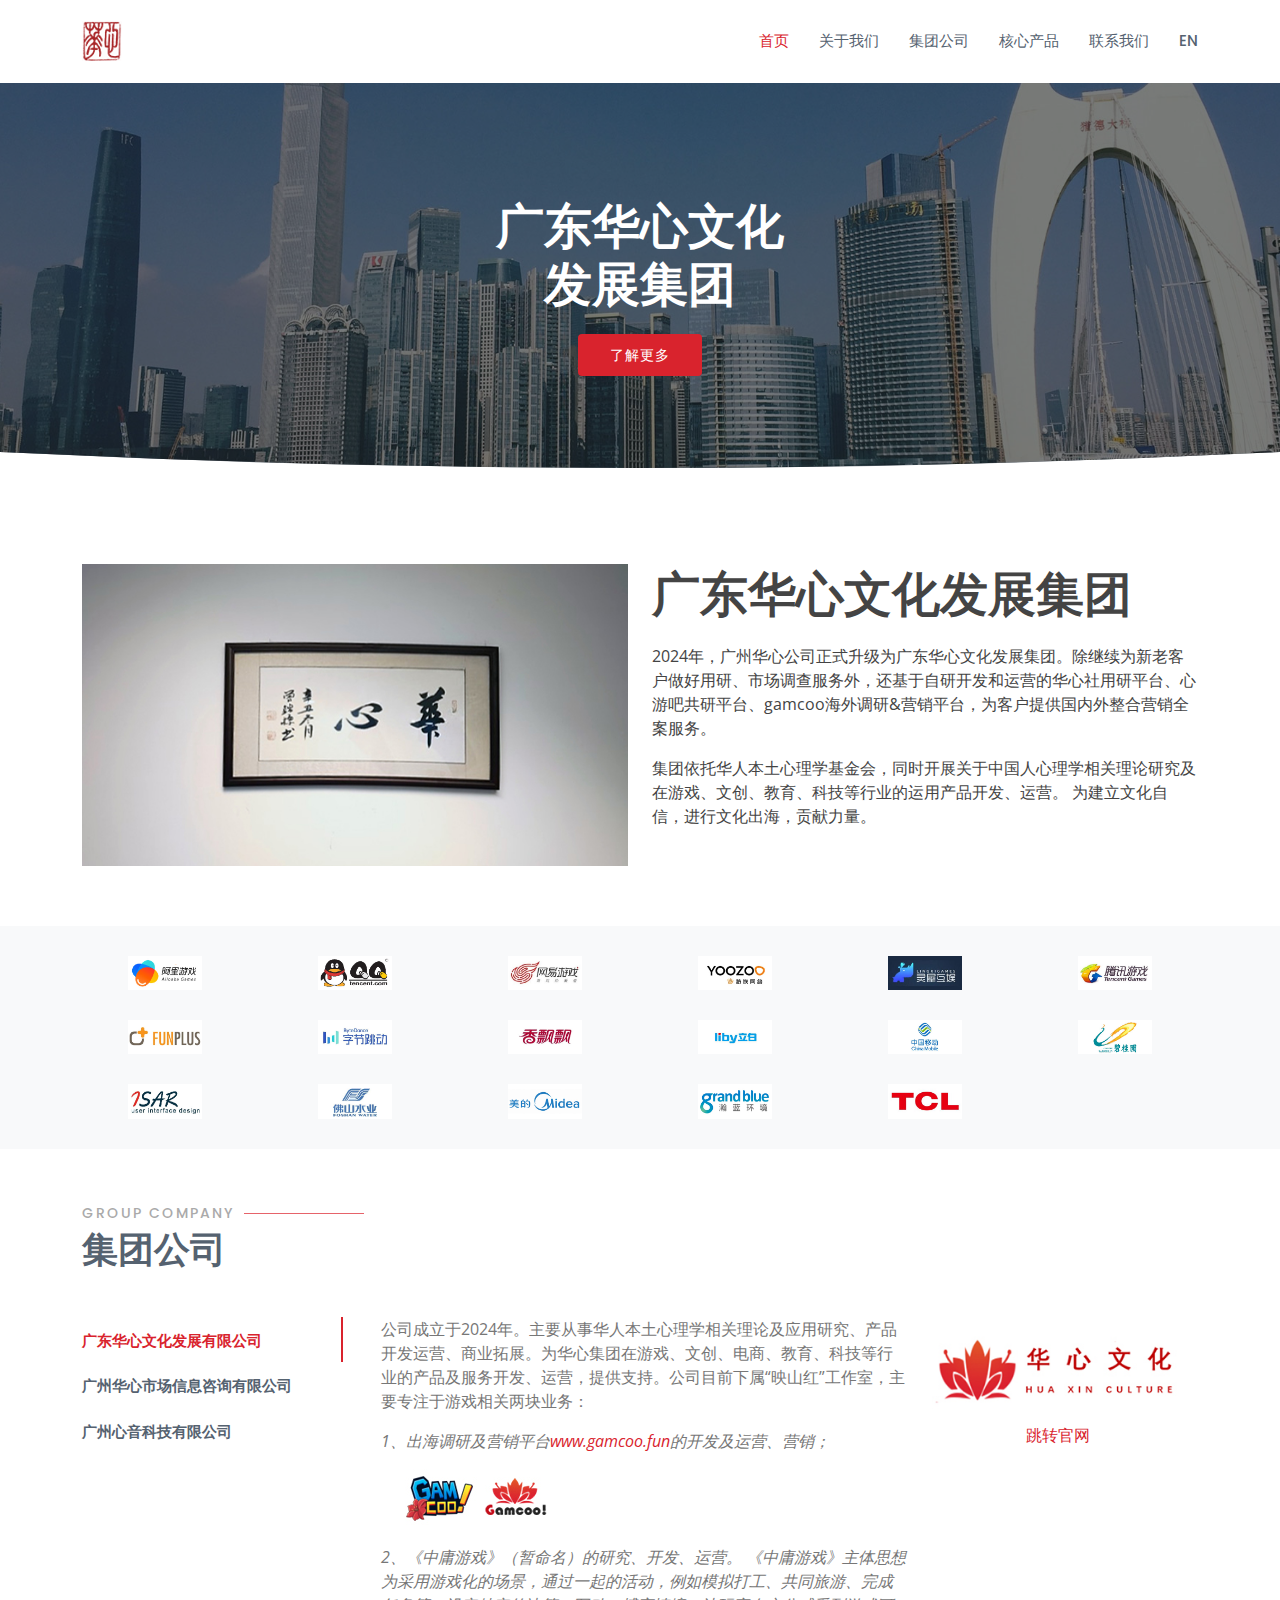
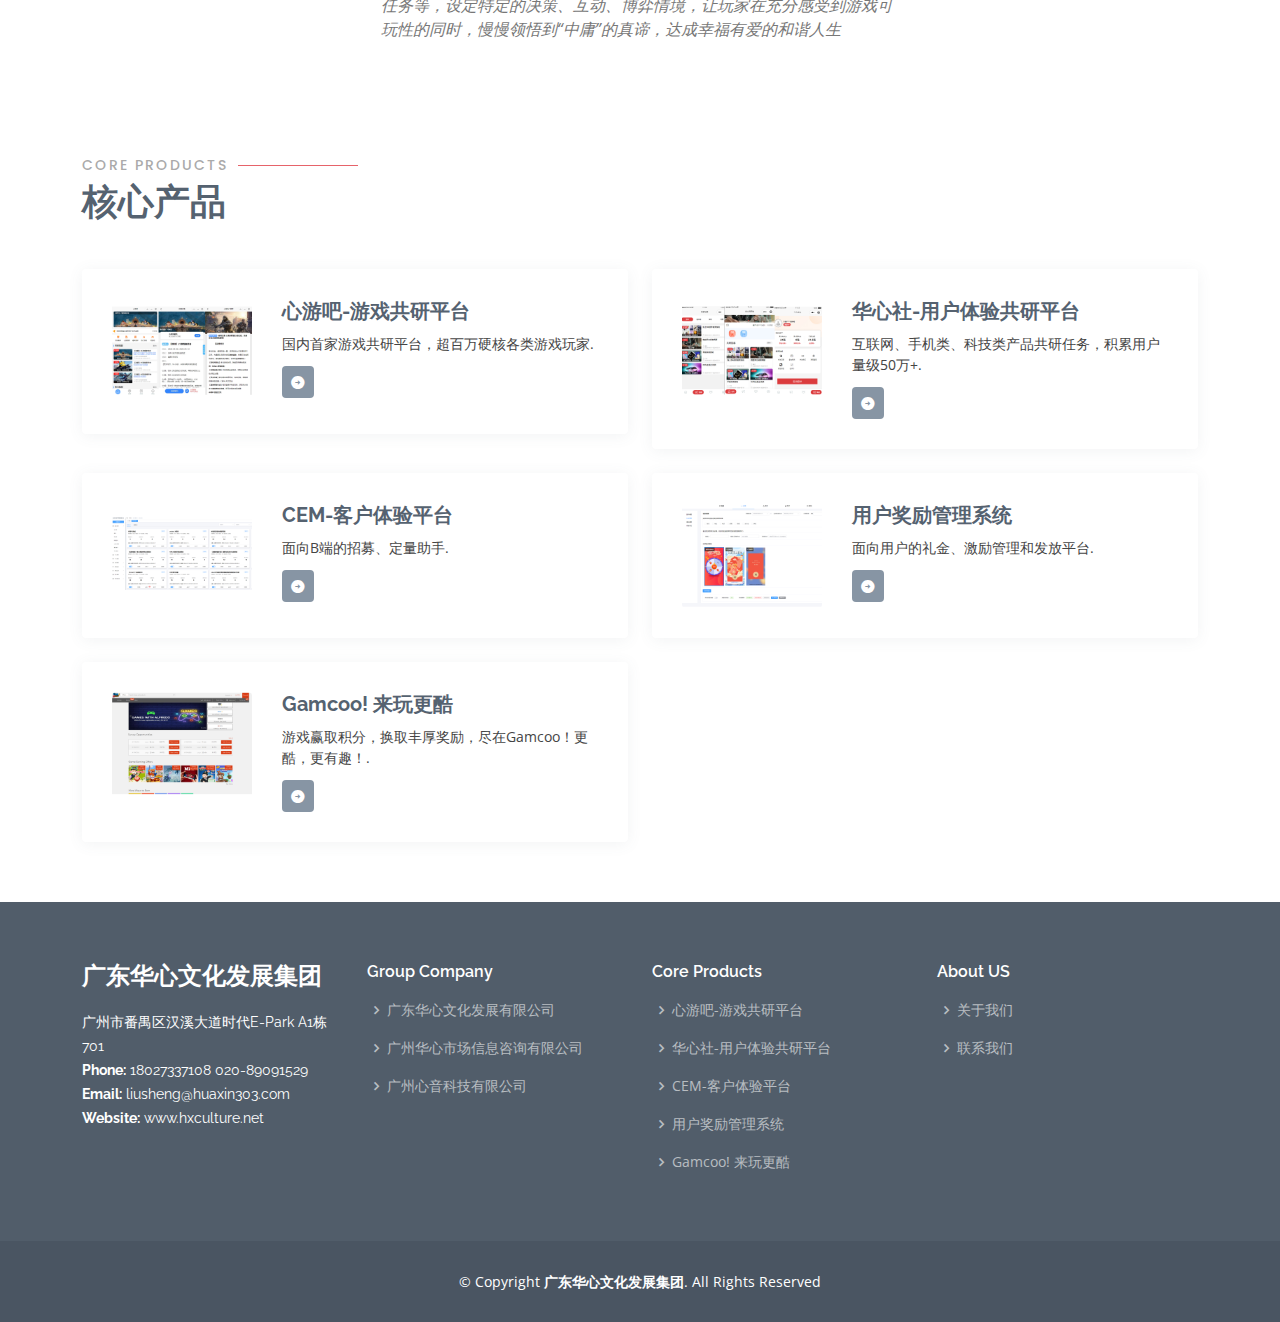
==== index.html @ e48d8518 "miaodd" ====
<!DOCTYPE html>
<html lang="en">

<head>
  <meta charset="utf-8">
  <meta content="width=device-width, initial-scale=1.0" name="viewport">

  <title>广东华心文化发展集团</title>
  <meta content="" name="description">
  <meta content="" name="keywords">

  <!-- Favicons -->
  <link href="assets/img/logo.png" rel="icon">
  <link href="assets/img/apple-touch-icon.png" rel="apple-touch-icon">

  <!-- Google Fonts -->
  <link href="https://fonts.googleapis.com/css?family=Open+Sans:300,300i,400,400i,600,600i,700,700i|Raleway:300,300i,400,400i,500,500i,600,600i,700,700i|Poppins:300,300i,400,400i,500,500i,600,600i,700,700i" rel="stylesheet">

  <!-- Vendor CSS Files -->
  <link href="assets/vendor/animate.css/animate.min.css" rel="stylesheet">
  <link href="assets/vendor/bootstrap/css/bootstrap.min.css" rel="stylesheet">
  <link href="assets/vendor/bootstrap-icons/bootstrap-icons.css" rel="stylesheet">
  <link href="assets/vendor/boxicons/css/boxicons.min.css" rel="stylesheet">
  <link href="assets/vendor/glightbox/css/glightbox.min.css" rel="stylesheet">
  <link href="assets/vendor/remixicon/remixicon.css" rel="stylesheet">
  <link href="assets/vendor/swiper/swiper-bundle.min.css" rel="stylesheet">

  <!-- Template Main CSS File -->
  <link href="assets/css/style.css" rel="stylesheet">

  <!-- =======================================================
  * Template Name: Sailor
  * Template URL: https://bootstrapmade.com/sailor-free-bootstrap-theme/
  * Updated: Mar 17 2024 with Bootstrap v5.3.3
  * Author: BootstrapMade.com
  * License: https://bootstrapmade.com/license/
  ======================================================== -->
</head>

<body>

  <!-- ======= Header ======= -->
  <header id="header" class="fixed-top d-flex align-items-center">
    <div class="container d-flex align-items-center">

      <!-- <h1 class="logo me-auto"><a href="index.html">Sailor</a></h1> -->
      <!-- Uncomment below if you prefer to use an image logo -->
      <a href="index.html" class="logo me-auto animate__animated animate__bounceInLeft">
        <img src="assets/img/logo.png" alt="" class="img-fluid">
      </a>

      <nav id="navbar" class="navbar animate__animated animate__bounceInRight">
        <ul>
          <li><a href="index.html" class="active">首页</a></li>

          <li><a href="about.html">关于我们</a></li>
          <li><a href="services.html">集团公司</a></li>
          <li><a href="portfolio.html">核心产品</a></li>
          <li><a href="contact.html">联系我们</a></li>
          <li><a href="index-en.html">EN</a></li>
        </ul>
        <i class="bi bi-list mobile-nav-toggle"></i>
      </nav><!-- .navbar -->

    </div>
  </header><!-- End Header -->

  <!-- ======= Hero Section ======= -->
  <section id="hero">
    <div id="heroCarousel" data-bs-interval="5000" class="carousel slide carousel-fade" data-bs-ride="carousel">

      <ol class="carousel-indicators" id="hero-carousel-indicators"></ol>

      <div class="carousel-inner" role="listbox">

        <!-- Slide 1 -->
        <div class="carousel-item active" style="background-image: url(assets/img/banner2.jpg);">
          <div class="carousel-container">
            <div class="container">
              <h2 class="animate__animated animate__flipInX">广东<span>华心文化</span><br>发展集团</h2>
              <!-- <p class="animate__animated animate__fadeInUp">依托华人本土心理学基金会，华心文化集团同时开展关于中国人心理学相关理论研究及<br>在游戏、文创、教育、科技等行业的运用，产品开发、运营。<br>为建立文化自信，进行文化出海，贡献力量。</p> -->
              <a href="#about" class="btn-get-started animate__animated animate__fadeInUp scrollto">了解更多</a>
            </div>
          </div>
        </div>

      </div>

      <a class="carousel-control-prev" href="#heroCarousel" role="button" data-bs-slide="prev">
        <span class="carousel-control-prev-icon bi bi-chevron-left" aria-hidden="true"></span>
      </a>

      <a class="carousel-control-next" href="#heroCarousel" role="button" data-bs-slide="next">
        <span class="carousel-control-next-icon bi bi-chevron-right" aria-hidden="true"></span>
      </a>

    </div>
  </section><!-- End Hero -->

  <main id="main">

    <!-- ======= About Section ======= -->
    <section id="about" class="about">
      <div class="container">

        <div class="row content">
          <div class="col-lg-6">
            <img src="assets/img/about2.jpg" alt="" class="img-fluid">
          </div>
          <div class="col-lg-6 pt-4 pt-lg-0">
            <h2>广东华心文化发展集团</h2>
            <p>
              2024年，广州华心公司正式升级为广东华心文化发展集团。除继续为新老客户做好用研、市场调查服务外，还基于自研开发和运营的华心社用研平台、心游吧共研平台、gamcoo海外调研&营销平台，为客户提供国内外整合营销全案服务。
            </p>
            <p>
              集团依托华人本土心理学基金会，同时开展关于中国人心理学相关理论研究及在游戏、文创、教育、科技等行业的运用产品开发、运营。
              为建立文化自信，进行文化出海，贡献力量。
            </p>
          </div>
        </div>

      </div>
    </section><!-- End About Section -->

    <!-- ======= Clients Section ======= -->
    <section id="clients" class="clients section-bg">
      <div class="container">

        <div class="row">

          <div class="col-lg-2 col-md-4 col-6 d-flex align-items-center justify-content-center">
            <img src="assets/img/clients/client-1.jpg" class="img-fluid" alt="">
          </div>

          <div class="col-lg-2 col-md-4 col-6 d-flex align-items-center justify-content-center">
            <img src="assets/img/clients/client-2.jpg" class="img-fluid" alt="">
          </div>

          <div class="col-lg-2 col-md-4 col-6 d-flex align-items-center justify-content-center">
            <img src="assets/img/clients/client-3.jpg" class="img-fluid" alt="">
          </div>

          <div class="col-lg-2 col-md-4 col-6 d-flex align-items-center justify-content-center">
            <img src="assets/img/clients/client-4.jpg" class="img-fluid" alt="">
          </div>

          <div class="col-lg-2 col-md-4 col-6 d-flex align-items-center justify-content-center">
            <img src="assets/img/clients/client-5.jpg" class="img-fluid" alt="">
          </div>

          <div class="col-lg-2 col-md-4 col-6 d-flex align-items-center justify-content-center">
            <img src="assets/img/clients/client-6.jpg" class="img-fluid" alt="">
          </div>

          <div class="col-lg-2 col-md-4 col-6 d-flex align-items-center justify-content-center">
            <img src="assets/img/clients/client-7.jpg" class="img-fluid" alt="">
          </div>

          <div class="col-lg-2 col-md-4 col-6 d-flex align-items-center justify-content-center">
            <img src="assets/img/clients/client-8.jpg" class="img-fluid" alt="">
          </div>
          
          <div class="col-lg-2 col-md-4 col-6 d-flex align-items-center justify-content-center">
            <img src="assets/img/clients/client-9.jpg" class="img-fluid" alt="">
          </div>

          <div class="col-lg-2 col-md-4 col-6 d-flex align-items-center justify-content-center">
            <img src="assets/img/clients/client-10.jpg" class="img-fluid" alt="">
          </div>

          <div class="col-lg-2 col-md-4 col-6 d-flex align-items-center justify-content-center">
            <img src="assets/img/clients/client-11.jpg" class="img-fluid" alt="">
          </div>

          <div class="col-lg-2 col-md-4 col-6 d-flex align-items-center justify-content-center">
            <img src="assets/img/clients/client-12.jpg" class="img-fluid" alt="">
          </div>

          <!-- <div class="col-lg-2 col-md-4 col-6 d-flex align-items-center justify-content-center">
            <img src="assets/img/clients/client-13.jpg" class="img-fluid" alt="">
          </div> -->

          <div class="col-lg-2 col-md-4 col-6 d-flex align-items-center justify-content-center">
            <img src="assets/img/clients/client-14.jpg" class="img-fluid" alt="">
          </div>

          <!-- <div class="col-lg-2 col-md-4 col-6 d-flex align-items-center justify-content-center">
            <img src="assets/img/clients/client-15.jpg" class="img-fluid" alt="">
          </div> -->

          <div class="col-lg-2 col-md-4 col-6 d-flex align-items-center justify-content-center">
            <img src="assets/img/clients/client-16.jpg" class="img-fluid" alt="">
          </div>

          <div class="col-lg-2 col-md-4 col-6 d-flex align-items-center justify-content-center">
            <img src="assets/img/clients/client-17.jpg" class="img-fluid" alt="">
          </div>

          <div class="col-lg-2 col-md-4 col-6 d-flex align-items-center justify-content-center">
            <img src="assets/img/clients/client-18.jpg" class="img-fluid" alt="">
          </div>

          <div class="col-lg-2 col-md-4 col-6 d-flex align-items-center justify-content-center">
            <img src="assets/img/clients/client-19.jpg" class="img-fluid" alt="">
          </div>

        </div>

      </div>
    </section><!-- End Clients Section -->

    <!-- ======= Features Section ======= -->
    <section id="features" class="features">
      <div class="container">

        <div class="section-title">
          <h2>Group Company</h2>
          <p>集团公司</p>
        </div>

        <div class="row">
          <div class="col-lg-3">
            <ul class="nav nav-tabs flex-column">
              <li class="nav-item">
                <a class="nav-link active show" data-bs-toggle="tab" href="#tab-1">广东华心文化发展有限公司</a>
              </li>
              <li class="nav-item">
                <a class="nav-link" data-bs-toggle="tab" href="#tab-2">广州华心市场信息咨询有限公司</a>
              </li>
              <li class="nav-item">
                <a class="nav-link" data-bs-toggle="tab" href="#tab-3">广州心音科技有限公司</a>
              </li>
            </ul>
          </div>
          <div class="col-lg-9 mt-4 mt-lg-0">
            <div class="tab-content">
              <div class="tab-pane active show" id="tab-1">
                <div class="row">
                  <div class="col-lg-8 details order-2 order-lg-1">
                    <p>公司成立于2024年。主要从事华人本土心理学相关理论及应用研究、产品开发运营、商业拓展。为华心集团在游戏、文创、电商、教育、科技等行业的产品及服务开发、运营，提供支持。公司目前下属“映山红”工作室，主要专注于游戏相关两块业务：</p>
                    <p class="fst-italic">1、出海调研及营销平台<span><a href="https://www.gamcoo.fun">www.gamcoo.fun</a></span>的开发及运营、营销；</p>
                    <p><img src="assets/img/company/gamcoo.jpg" alt="" class="img-fluid"></p>
                    <p class="fst-italic">2、《中庸游戏》（暂命名）的研究、开发、运营。 《中庸游戏》主体思想为采用游戏化的场景，通过一起的活动，例如模拟打工、共同旅游、完成任务等，设定特定的决策、互动、博弈情境，让玩家在充分感受到游戏可玩性的同时，慢慢领悟到“中庸”的真谛，达成幸福有爱的和谐人生</p>
                  </div>
                  <div class="col-lg-4 text-center order-1 order-lg-2">
                    <img src="assets/img/company/company1.jpg" alt="" class="img-fluid">
                    <div class="btn-wrap">
                      <a href="https://www.hxculture.net" class="">跳转官网</a>
                    </div>
                    <p></p>
                  </div>
                </div>
              </div>
              <div class="tab-pane" id="tab-2">
                <div class="row">
                  <div class="col-lg-8 details order-2 order-lg-1">
                    <p>公司成立于2011年，是国内领先的互联网用户体验研究公司；中国市场信息调查业协会会员（CAMIR）。</p>
                    <p class="fst-italic">为客户提供产品用研、市场研究、调研执行、营销策划咨询等全案服务。特别擅长于科技产品行业、互联网产品定性、定量用户体验研究咨询。</p>
                    <p class="fst-italic">公司坚持求真务实的研究理念，致力于为客户提供具有实效性的市场研究、执行服务。目前公司业务范围已覆盖互联网、家电、快消、政府公共事业服务、网络游戏、地产、日化等行业。</p>
                  </div>
                  <div class="col-lg-4 text-center order-1 order-lg-2">
                    <img src="assets/img/company/company2.jpg" alt="" class="img-fluid">
                    <div class="btn-wrap">
                      <a href="https://www.huaxin303.com" class="">跳转官网</a>
                      <p></p>
                    </div>
                  </div>
                </div>
              </div>
              <div class="tab-pane" id="tab-3">
                <div class="row">
                  <div class="col-lg-8 details order-2 order-lg-1">
                    <p>公司主要进行《心游吧》、《华心社》平台开发和运营、小游戏开发运营。</p>
                    <p><img src="assets/img/company/xcx.jpg" alt="" class="img-fluid"></p>
                    <p class="fst-italic">《心游吧》从2020年开始，是国内首家游戏共研平台，目前已拥有超百万硬核各类游戏玩家，日定量回收有效问卷10000份左右。月提供游戏共研任务量100+，月向玩家发放各类共研任务礼金、推荐费等100万人民币左右。</p>
                    <p class="fst-italic">《华心社》是一款专门针对于电商、科技等非游戏类产品的用户体验共研平台。目前平台主要承担抖音、手机类、科技类产品共研任务，积累用户量级50万+，月发放共研任务20+，向用户发放各类共研任务礼金、推荐费等30万人民币左右。</p>
                  </div>
                  <div class="col-lg-4 text-center order-1 order-lg-2">
                    <img src="assets/img/company/company3.jpg" alt="" class="img-fluid">
                    <div class="btn-wrap">
                      <a href="https://www.xinyin.fun" class="">跳转官网</a>
                      <p></p>
                    </div>
                  </div>
                </div>
              </div>
            </div>
          </div>
        </div>

      </div>
    </section><!-- End Features Section -->
    
    <!-- ======= Team Section ======= -->
    <section id="team" class="team ">
      <div class="container">

        <div class="section-title">
          <h2>Core Products</h2>
          <p>核心产品</p>
        </div>

        <div class="row">

          <div class="col-lg-6">
            <div class="member d-flex align-items-start">
              <div class="pic"><img src="assets/img/portfolio/pp1.jpg" class="img-fluid" alt=""></div>
              <div class="member-info">
                <h4>心游吧-游戏共研平台</h4>
                <!-- <span>Chief Executive Officer</span> -->
                <p>国内首家游戏共研平台，超百万硬核各类游戏玩家.</p>
                <div class="social">
                  <a href=""><i class="ri-arrow-right-circle-fill"></i></a>
                </div>
              </div>
            </div>
          </div>

          <div class="col-lg-6 mt-4 mt-lg-0">
            <div class="member d-flex align-items-start">
              <div class="pic"><img src="assets/img/portfolio/pp4.jpg" class="img-fluid" alt=""></div>
              <div class="member-info">
                <h4>华心社-用户体验共研平台</h4>
                <!-- <span>Product Manager</span> -->
                <p>互联网、手机类、科技类产品共研任务，积累用户量级50万+.</p>
                <div class="social">
                  <a href=""><i class="ri-arrow-right-circle-fill"></i></a>
                </div>
              </div>
            </div>
          </div>

          <div class="col-lg-6 mt-4">
            <div class="member d-flex align-items-start">
              <div class="pic"><img src="assets/img/portfolio/pp2.jpg" class="img-fluid" alt=""></div>
              <div class="member-info">
                <h4>CEM-客户体验平台</h4>
                <!-- <span>CTO</span> -->
                <p>面向B端的招募、定量助手.</p>
                <div class="social">
                  <a href=""><i class="ri-arrow-right-circle-fill"></i></a>
                </div>
              </div>
            </div>
          </div>

          <div class="col-lg-6 mt-4">
            <div class="member d-flex align-items-start">
              <div class="pic"><img src="assets/img/portfolio/pp3.jpg" class="img-fluid" alt=""></div>
              <div class="member-info">
                <h4>用户奖励管理系统</h4>
                <!-- <span>Accountant</span> -->
                <p>面向用户的礼金、激励管理和发放平台.</p>
                <div class="social">
                  <a href=""><i class="ri-arrow-right-circle-fill"></i></a>
                </div>
              </div>
            </div>
          </div>

          <div class="col-lg-6 mt-4">
            <div class="member d-flex align-items-start">
              <div class="pic"><img src="assets/img/portfolio/pp5.jpg" class="img-fluid" alt=""></div>
              <div class="member-info">
                <h4>Gamcoo! 来玩更酷</h4>
                <!-- <span>Accountant</span> -->
                <p>游戏赢取积分，换取丰厚奖励，尽在Gamcoo！更酷，更有趣！.</p>
                <div class="social">
                  <a href=""><i class="ri-arrow-right-circle-fill"></i></a>
                </div>
              </div>
            </div>
          </div>

        </div>

      </div>
    </section><!-- End Team Section -->
  
  </main><!-- End #main -->

  <!-- ======= Footer ======= -->
  <footer id="footer">
    <div class="footer-top">
      <div class="container">
        <div class="row">

          <div class="col-lg-3 col-md-6">
            <div class="footer-info">
              <h3>广东华心文化发展集团</h3>
              <p>广州市番禺区汉溪大道时代E-Park A1栋 701<br>
                <strong>Phone:</strong> 18027337108 020-89091529<br>
                <strong>Email:</strong> liusheng@huaxin303.com<br>
                <strong>Website:</strong> www.hxculture.net<br>
              </p>
            </div>
          </div>

          <div class="col-lg-3 col-md-6 footer-links">
            <h4>Group Company</h4>
            <ul>
              <li><i class="bx bx-chevron-right"></i> <a href="https://www.hxculture.net/">广东华心文化发展有限公司</a></li>
              <li><i class="bx bx-chevron-right"></i> <a href="https://www.huaxin303.com/">广州华心市场信息咨询有限公司</a></li>
              <li><i class="bx bx-chevron-right"></i> <a href="https://www.xinyin.fun/">广州心音科技有限公司</a></li>
            </ul>
          </div>


          <div class="col-lg-3 col-md-6 footer-links">
            <h4>Core Products</h4>
            <ul>
              <li><i class="bx bx-chevron-right"></i> <a href="protfolio.html">心游吧-游戏共研平台</a></li>
              <li><i class="bx bx-chevron-right"></i> <a href="protfolio.html">华心社-用户体验共研平台</a></li>
              <li><i class="bx bx-chevron-right"></i> <a href="protfolio.html">CEM-客户体验平台</a></li>
              <li><i class="bx bx-chevron-right"></i> <a href="protfolio.html">用户奖励管理系统</a></li>
              <li><i class="bx bx-chevron-right"></i> <a href="protfolio.html">Gamcoo! 来玩更酷</a></li>
            </ul>
          </div>

          <div class="col-lg-3 col-md-6 footer-links">
            <h4>About US</h4>
            <ul>
              <li><i class="bx bx-chevron-right"></i> <a href="about.html">关于我们</a></li>
              <li><i class="bx bx-chevron-right"></i> <a href="contact.html">联系我们</a></li>
            </ul>
          </div>
        </div>
      </div>
    </div>

    <div class="container">
      <div class="copyright">
        &copy; Copyright <strong><span>广东华心文化发展集团</span></strong>. All Rights Reserved
      </div>
    </div>
  </footer><!-- End Footer -->

  <a href="#" class="back-to-top d-flex align-items-center justify-content-center"><i class="bi bi-arrow-up-short"></i></a>

  <!-- Vendor JS Files -->
  <script src="assets/vendor/bootstrap/js/bootstrap.bundle.min.js"></script>
  <script src="assets/vendor/glightbox/js/glightbox.min.js"></script>
  <script src="assets/vendor/isotope-layout/isotope.pkgd.min.js"></script>
  <script src="assets/vendor/swiper/swiper-bundle.min.js"></script>
  <script src="assets/vendor/waypoints/noframework.waypoints.js"></script>
  <script src="assets/vendor/php-email-form/validate.js"></script>

  <!-- Template Main JS File -->
  <script src="assets/js/main.js"></script>

</body>

</html>
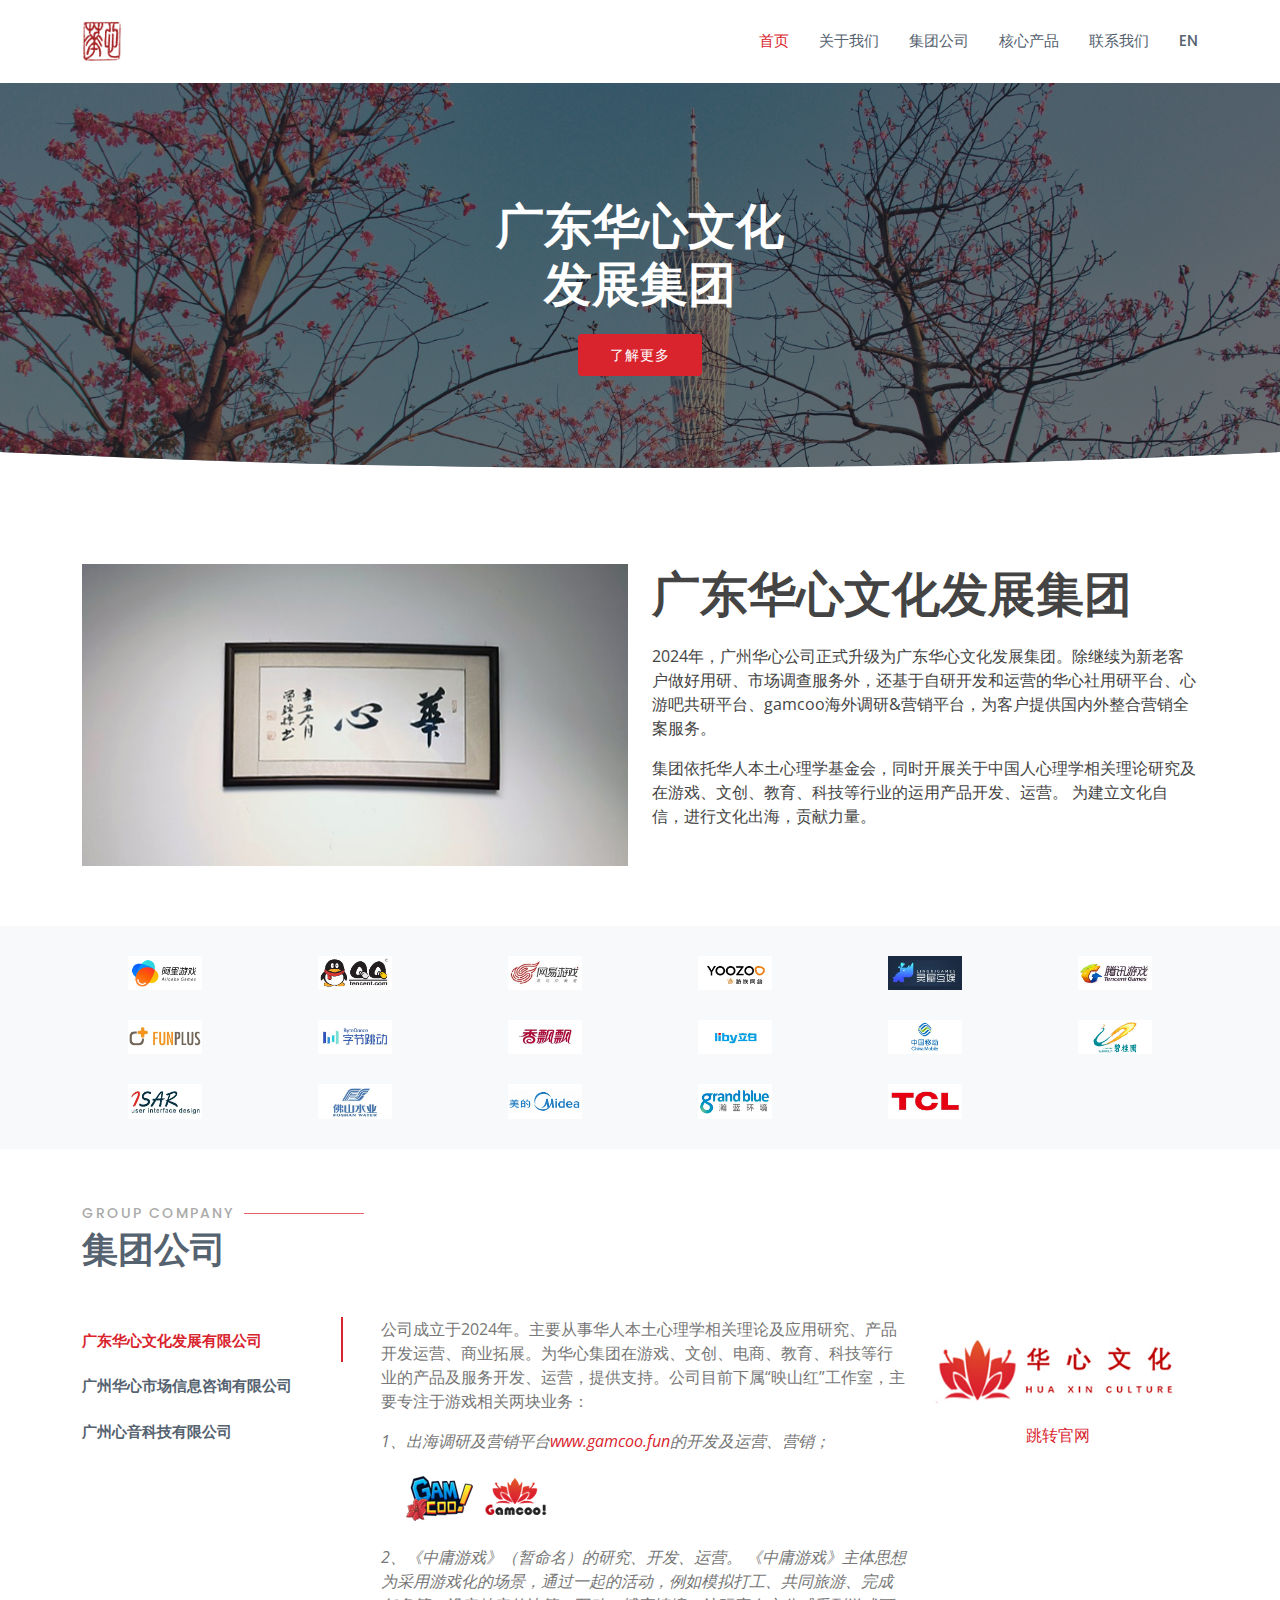
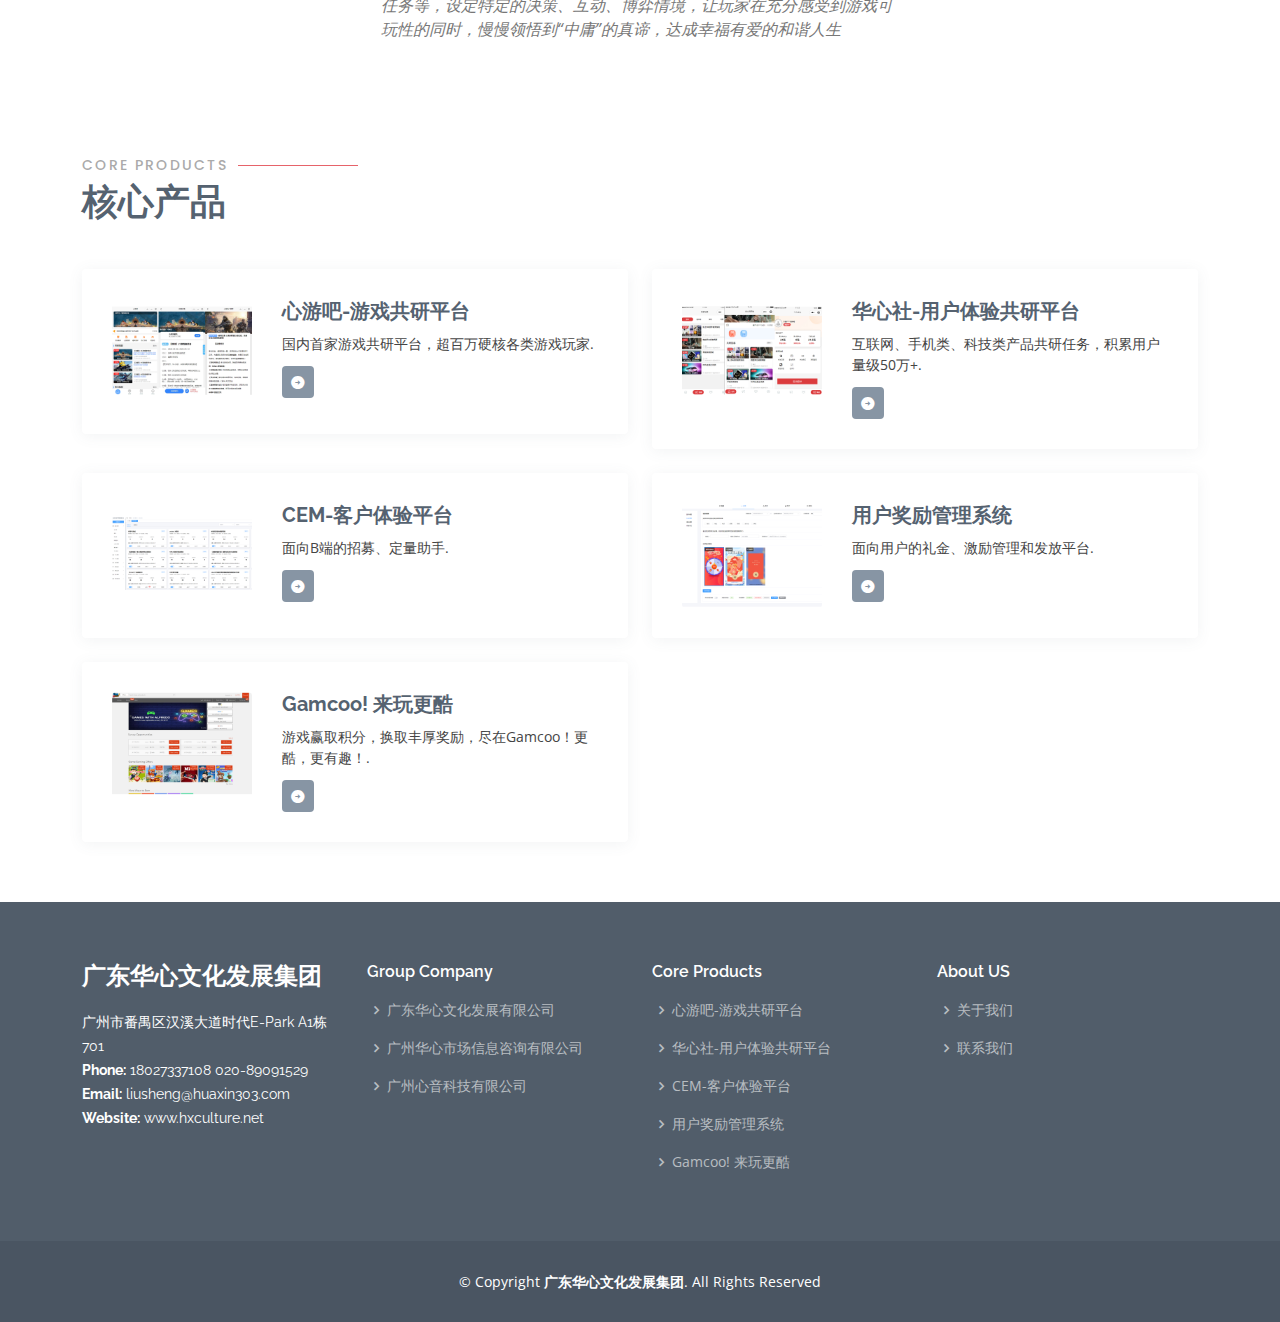
==== commit 19774cd9: "修改banner图" ====
--- a/index.html
+++ b/index.html
@@ -74,7 +74,7 @@
       <div class="carousel-inner" role="listbox">
 
         <!-- Slide 1 -->
-        <div class="carousel-item active" style="background-image: url(assets/img/banner2.jpg);">
+        <div class="carousel-item active" style="background-image: url(assets/img/banner4.jpg);">
           <div class="carousel-container">
             <div class="container">
               <h2 class="animate__animated animate__flipInX">广东<span>华心文化</span><br>发展集团</h2>
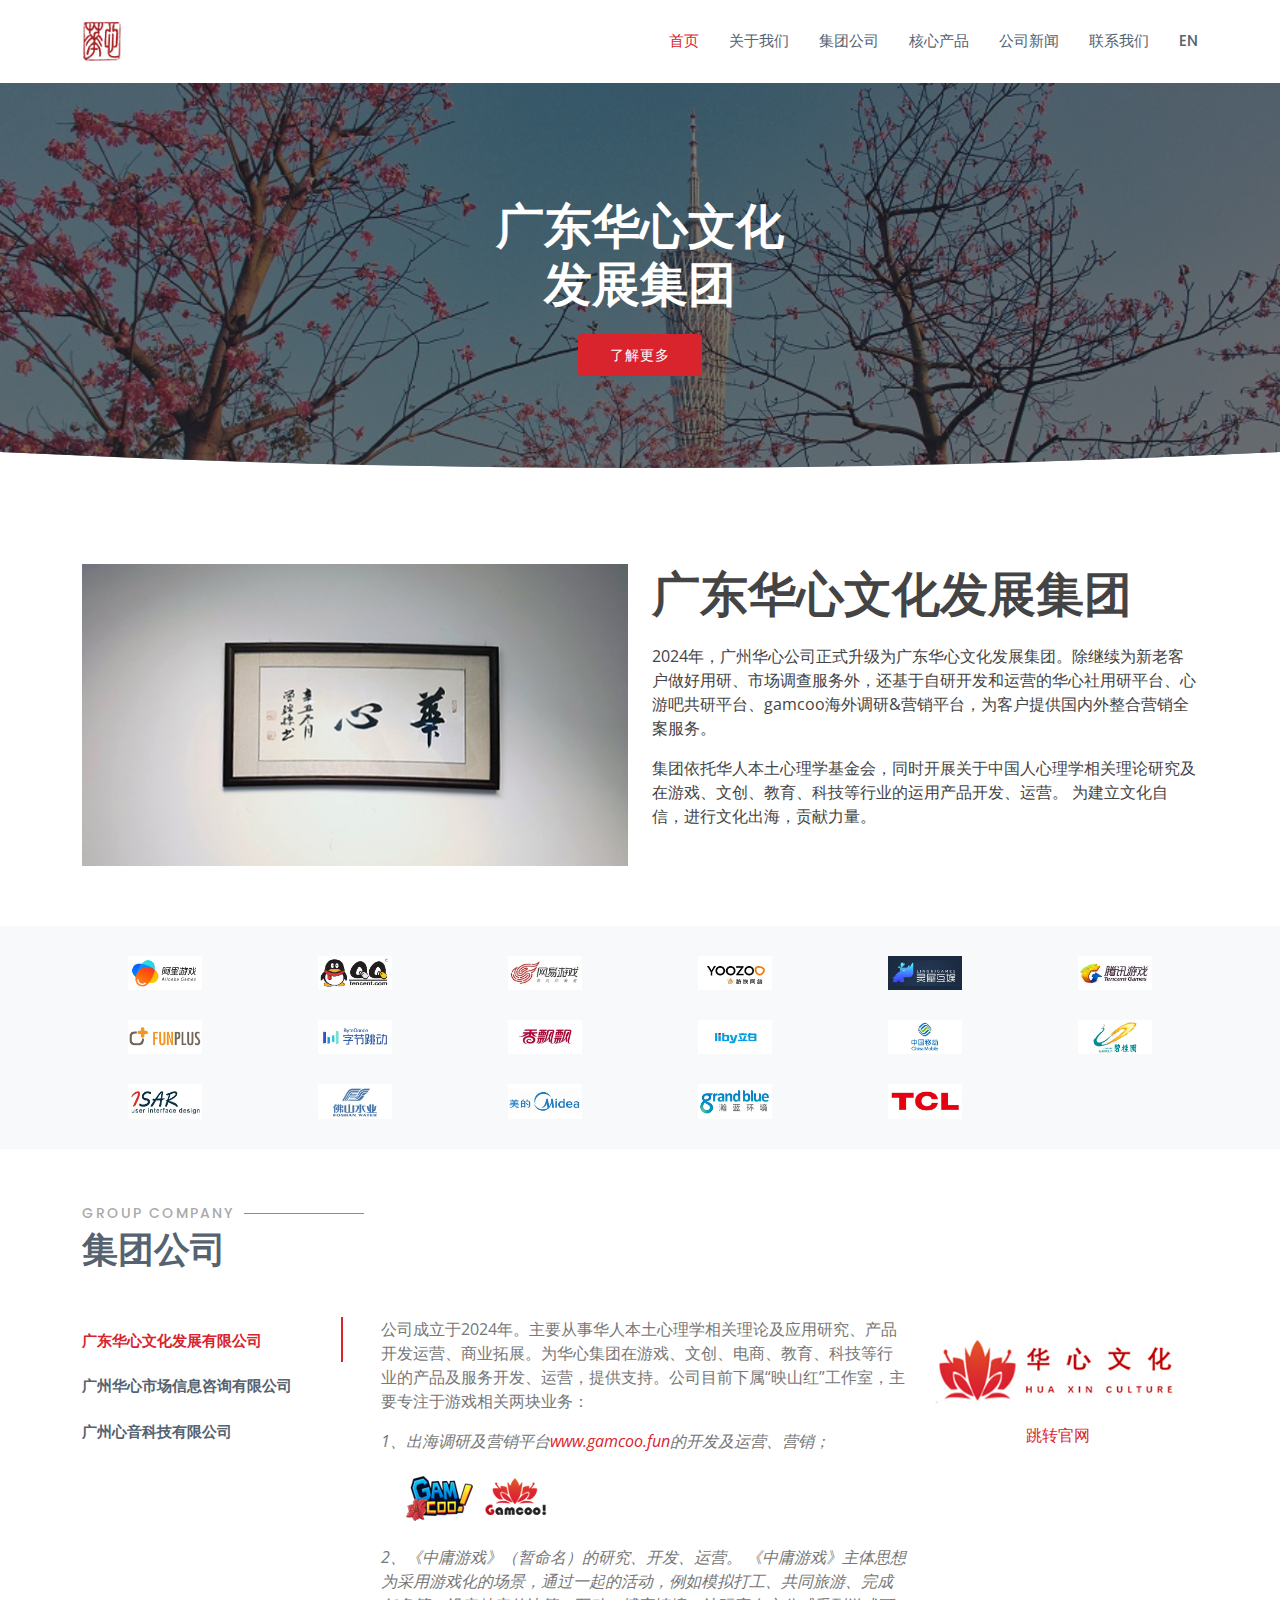
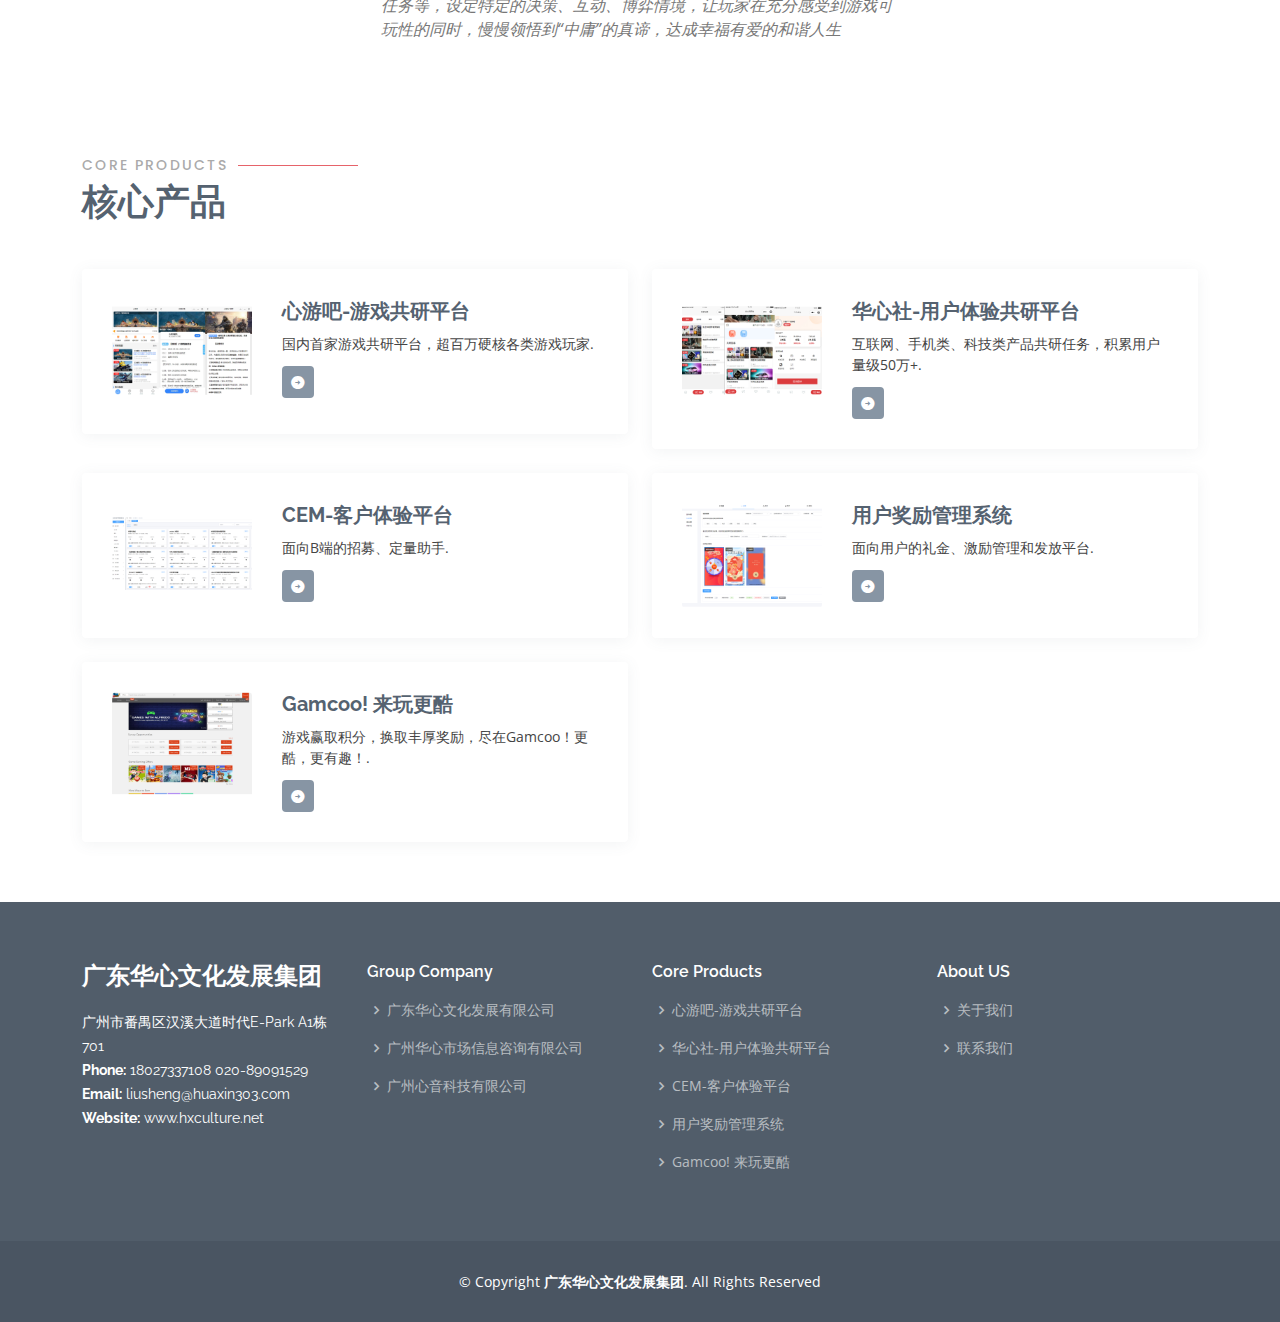
==== commit 65bad38b: "新闻模块" ====
--- a/index.html
+++ b/index.html
@@ -56,6 +56,7 @@
           <li><a href="about.html">关于我们</a></li>
           <li><a href="services.html">集团公司</a></li>
           <li><a href="portfolio.html">核心产品</a></li>
+          <li><a href="news.html">公司新闻</a></li>
           <li><a href="contact.html">联系我们</a></li>
           <li><a href="index-en.html">EN</a></li>
         </ul>
@@ -399,7 +400,7 @@
           <div class="col-lg-3 col-md-6 footer-links">
             <h4>Group Company</h4>
             <ul>
-              <li><i class="bx bx-chevron-right"></i> <a href="https://www.hxculture.net/">广东华心文化发展有限公司</a></li>
+              <li><i class="bx bx-chevron-right"></i> <a href="index.html">广东华心文化发展有限公司</a></li>
               <li><i class="bx bx-chevron-right"></i> <a href="https://www.huaxin303.com/">广州华心市场信息咨询有限公司</a></li>
               <li><i class="bx bx-chevron-right"></i> <a href="https://www.xinyin.fun/">广州心音科技有限公司</a></li>
             </ul>
@@ -409,11 +410,11 @@
           <div class="col-lg-3 col-md-6 footer-links">
             <h4>Core Products</h4>
             <ul>
-              <li><i class="bx bx-chevron-right"></i> <a href="protfolio.html">心游吧-游戏共研平台</a></li>
-              <li><i class="bx bx-chevron-right"></i> <a href="protfolio.html">华心社-用户体验共研平台</a></li>
-              <li><i class="bx bx-chevron-right"></i> <a href="protfolio.html">CEM-客户体验平台</a></li>
-              <li><i class="bx bx-chevron-right"></i> <a href="protfolio.html">用户奖励管理系统</a></li>
-              <li><i class="bx bx-chevron-right"></i> <a href="protfolio.html">Gamcoo! 来玩更酷</a></li>
+              <li><i class="bx bx-chevron-right"></i> <a href="portfolio.html">心游吧-游戏共研平台</a></li>
+              <li><i class="bx bx-chevron-right"></i> <a href="portfolio.html">华心社-用户体验共研平台</a></li>
+              <li><i class="bx bx-chevron-right"></i> <a href="portfolio.html">CEM-客户体验平台</a></li>
+              <li><i class="bx bx-chevron-right"></i> <a href="portfolio.html">用户奖励管理系统</a></li>
+              <li><i class="bx bx-chevron-right"></i> <a href="portfolio.html">Gamcoo! 来玩更酷</a></li>
             </ul>
           </div>
 
